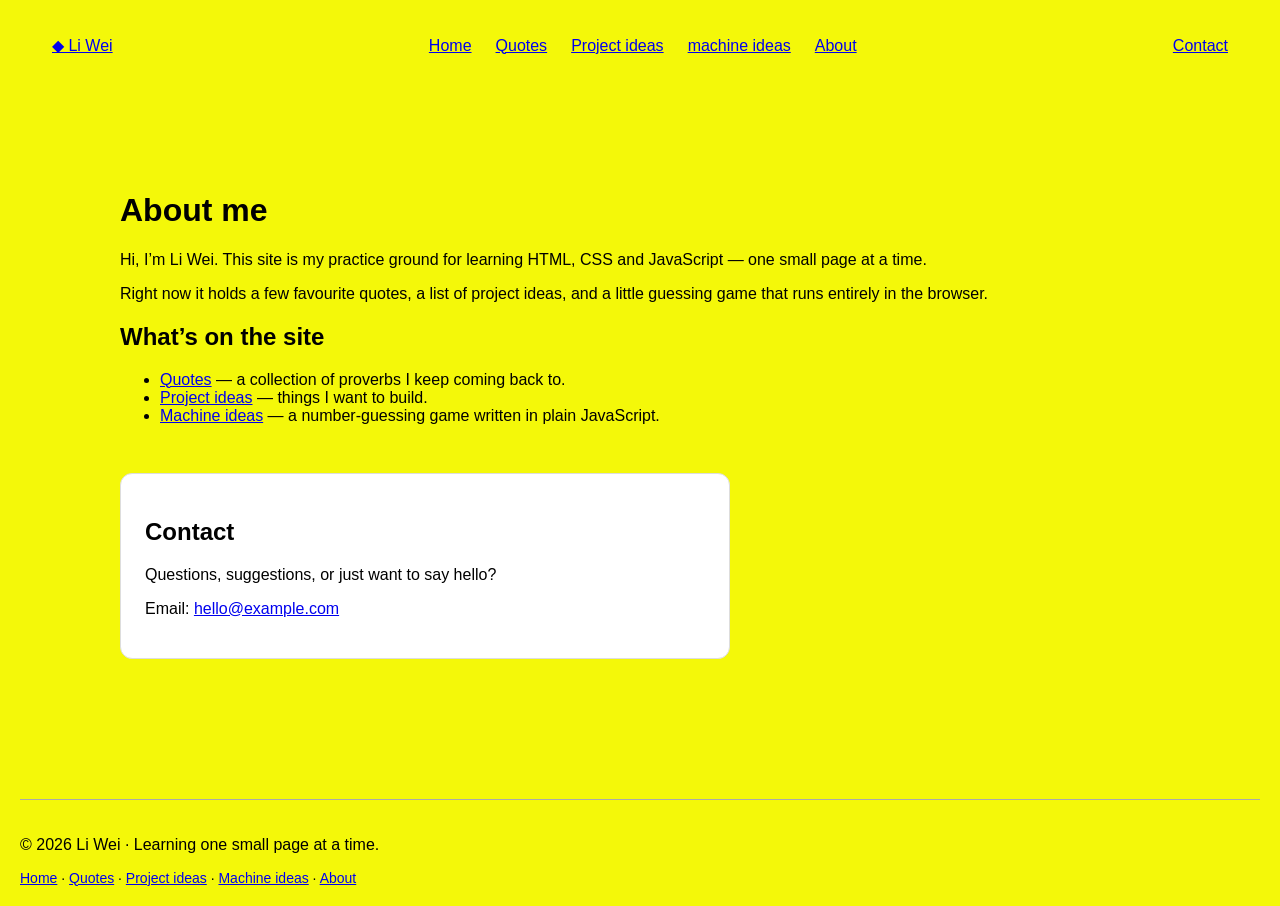
==== about.html @ 21152982 "Fix broken Pages links: add about.html, footer.html, harden nav.js" ====
<!DOCTYPE html>
<html lang="en">
<head>
  <meta charset="UTF-8">
  <meta name="viewport" content="width=device-width, initial-scale=1.0">
  <title>About &mdash; Li Wei</title>
  <link rel="stylesheet" href="style.css">
</head>
<body>
  <header id="site-header"></header>

  <main>
    <h1>About me</h1>
    <p>Hi, I&rsquo;m Li Wei. This site is my practice ground for learning HTML, CSS and JavaScript &mdash; one small page at a time.</p>
    <p>Right now it holds a few favourite quotes, a list of project ideas, and a little guessing game that runs entirely in the browser.</p>

    <h2>What&rsquo;s on the site</h2>
    <ul>
      <li><a href="quotes.html">Quotes</a> &mdash; a collection of proverbs I keep coming back to.</li>
      <li><a href="project.html">Project ideas</a> &mdash; things I want to build.</li>
      <li><a href="machine.html">Machine ideas</a> &mdash; a number-guessing game written in plain JavaScript.</li>
    </ul>

    <!-- TODO: 把下面的占位邮箱换成你自己的地址 -->
    <section id="contact" class="contact-box">
      <h2>Contact</h2>
      <p>Questions, suggestions, or just want to say hello?</p>
      <p>Email: <a href="mailto:hello@example.com">hello@example.com</a></p>
    </section>
  </main>

  <footer id="site-footer"></footer>

  <script src="nav.js"></script>
</body>
</html>
---- style.css ----
body {
            font-family: Arial, sans-serif;
        
            margin: 0 auto;
            padding: 20px;
            background-color: rgb(244, 248, 9);
        }
        /* Hero 顶部大图区域 */

        main {
            padding:100px;
        }

 .hero {
            background-color: #e8f4f8;
            padding: 40px 20px;
            text-align: center;
            border-radius: 12px;
            margin-bottom:40px;
        }



        .hero img {
  width: 100%;
  height: 20rem;
  object-fit: cover;
  border-radius:10px;
}


        .hero-quote {
            font-size: 26px;
            font-style: italic;
        }
        .quote-item {
            border-bottom:1px solid #ddd;
            padding:16px 0;
        }

.contact-box {
            margin-top: 48px;
            padding: 24px;
            max-width: 560px;
            background: #ffffff;
            border: 1px solid #dddddd;
            border-radius: 12px;
        }

.footer-links {
            margin: 8px 0 0;
            font-size: 14px;
        }

    
        footer {
            margin-top:40px;
            padding-top:20px;
            border-top: 1px solid #aaa;
        }

nav {
  display: flex;
  align-items: center;      /* vertically centred */
  gap: 1rem;
  padding: 1rem 2rem;
}

nav .links {
  display: flex;
  gap: 1.5rem;
  margin: 0 auto;           /* pushes it to the centre */
  list-style: none;         /* no bullets */
  padding: 0;
}
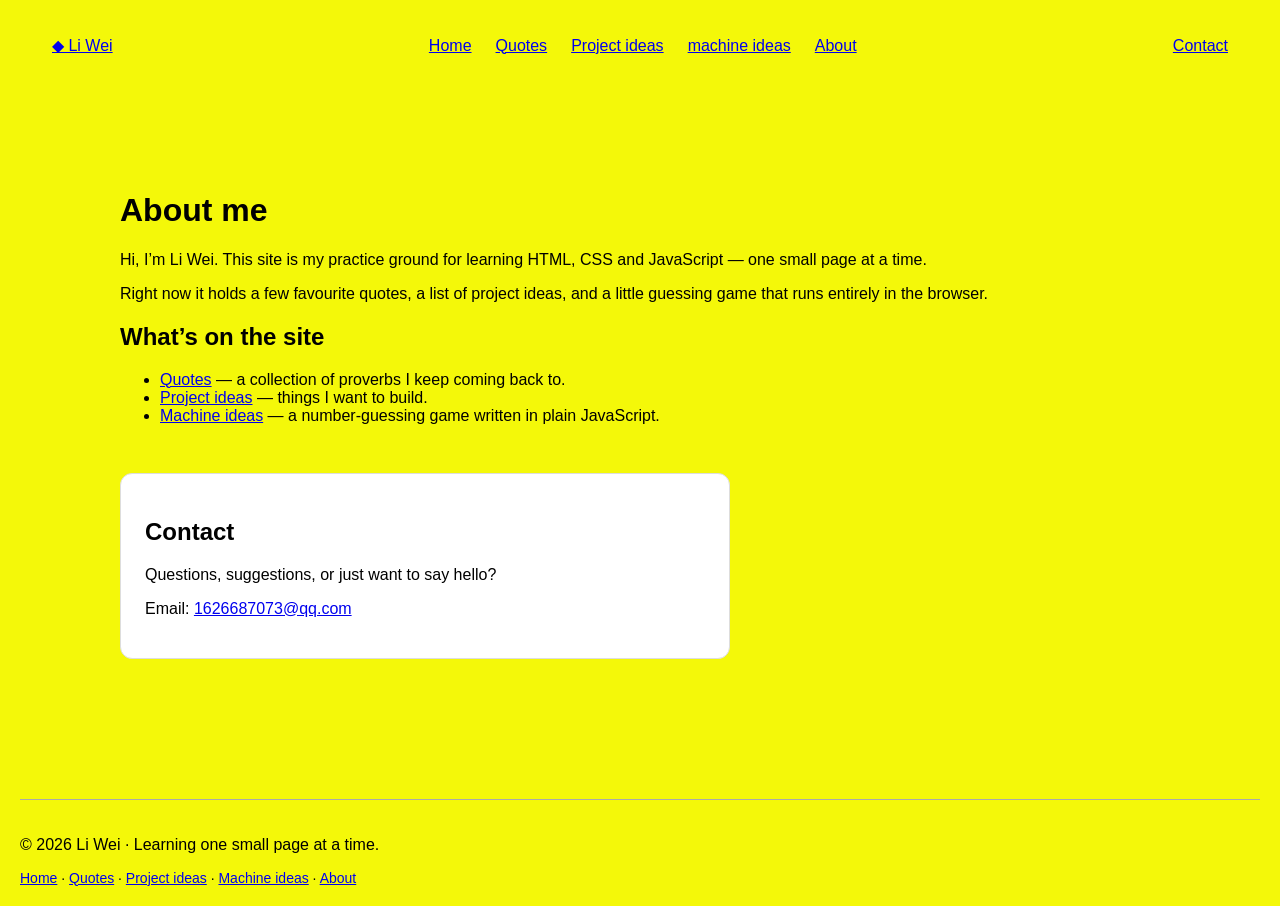
==== commit 1e228db0: "Update contact email, remove unused empty contact.html" ====
--- a/about.html
+++ b/about.html
@@ -21,11 +21,10 @@
       <li><a href="machine.html">Machine ideas</a> &mdash; a number-guessing game written in plain JavaScript.</li>
     </ul>
 
-    <!-- TODO: 把下面的占位邮箱换成你自己的地址 -->
     <section id="contact" class="contact-box">
       <h2>Contact</h2>
       <p>Questions, suggestions, or just want to say hello?</p>
-      <p>Email: <a href="mailto:hello@example.com">hello@example.com</a></p>
+      <p>Email: <a href="mailto:1626687073@qq.com">1626687073@qq.com</a></p>
     </section>
   </main>
 
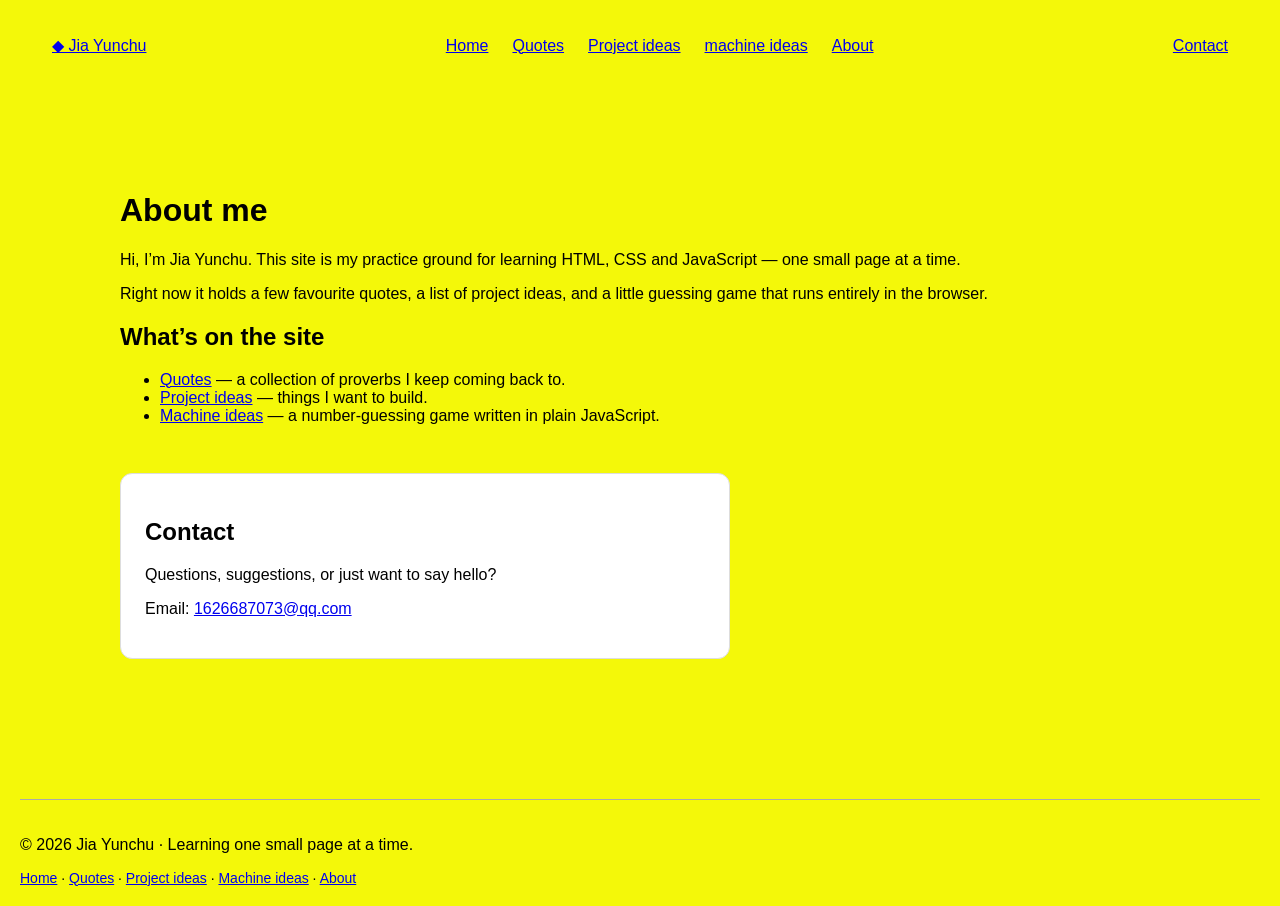
==== commit 2c87f0f5: "Rename site owner from Li Wei to Jia Yunchu" ====
--- a/about.html
+++ b/about.html
@@ -3,7 +3,7 @@
 <head>
   <meta charset="UTF-8">
   <meta name="viewport" content="width=device-width, initial-scale=1.0">
-  <title>About &mdash; Li Wei</title>
+  <title>About &mdash; Jia Yunchu</title>
   <link rel="stylesheet" href="style.css">
 </head>
 <body>
@@ -11,7 +11,7 @@
 
   <main>
     <h1>About me</h1>
-    <p>Hi, I&rsquo;m Li Wei. This site is my practice ground for learning HTML, CSS and JavaScript &mdash; one small page at a time.</p>
+    <p>Hi, I&rsquo;m Jia Yunchu. This site is my practice ground for learning HTML, CSS and JavaScript &mdash; one small page at a time.</p>
     <p>Right now it holds a few favourite quotes, a list of project ideas, and a little guessing game that runs entirely in the browser.</p>
 
     <h2>What&rsquo;s on the site</h2>
